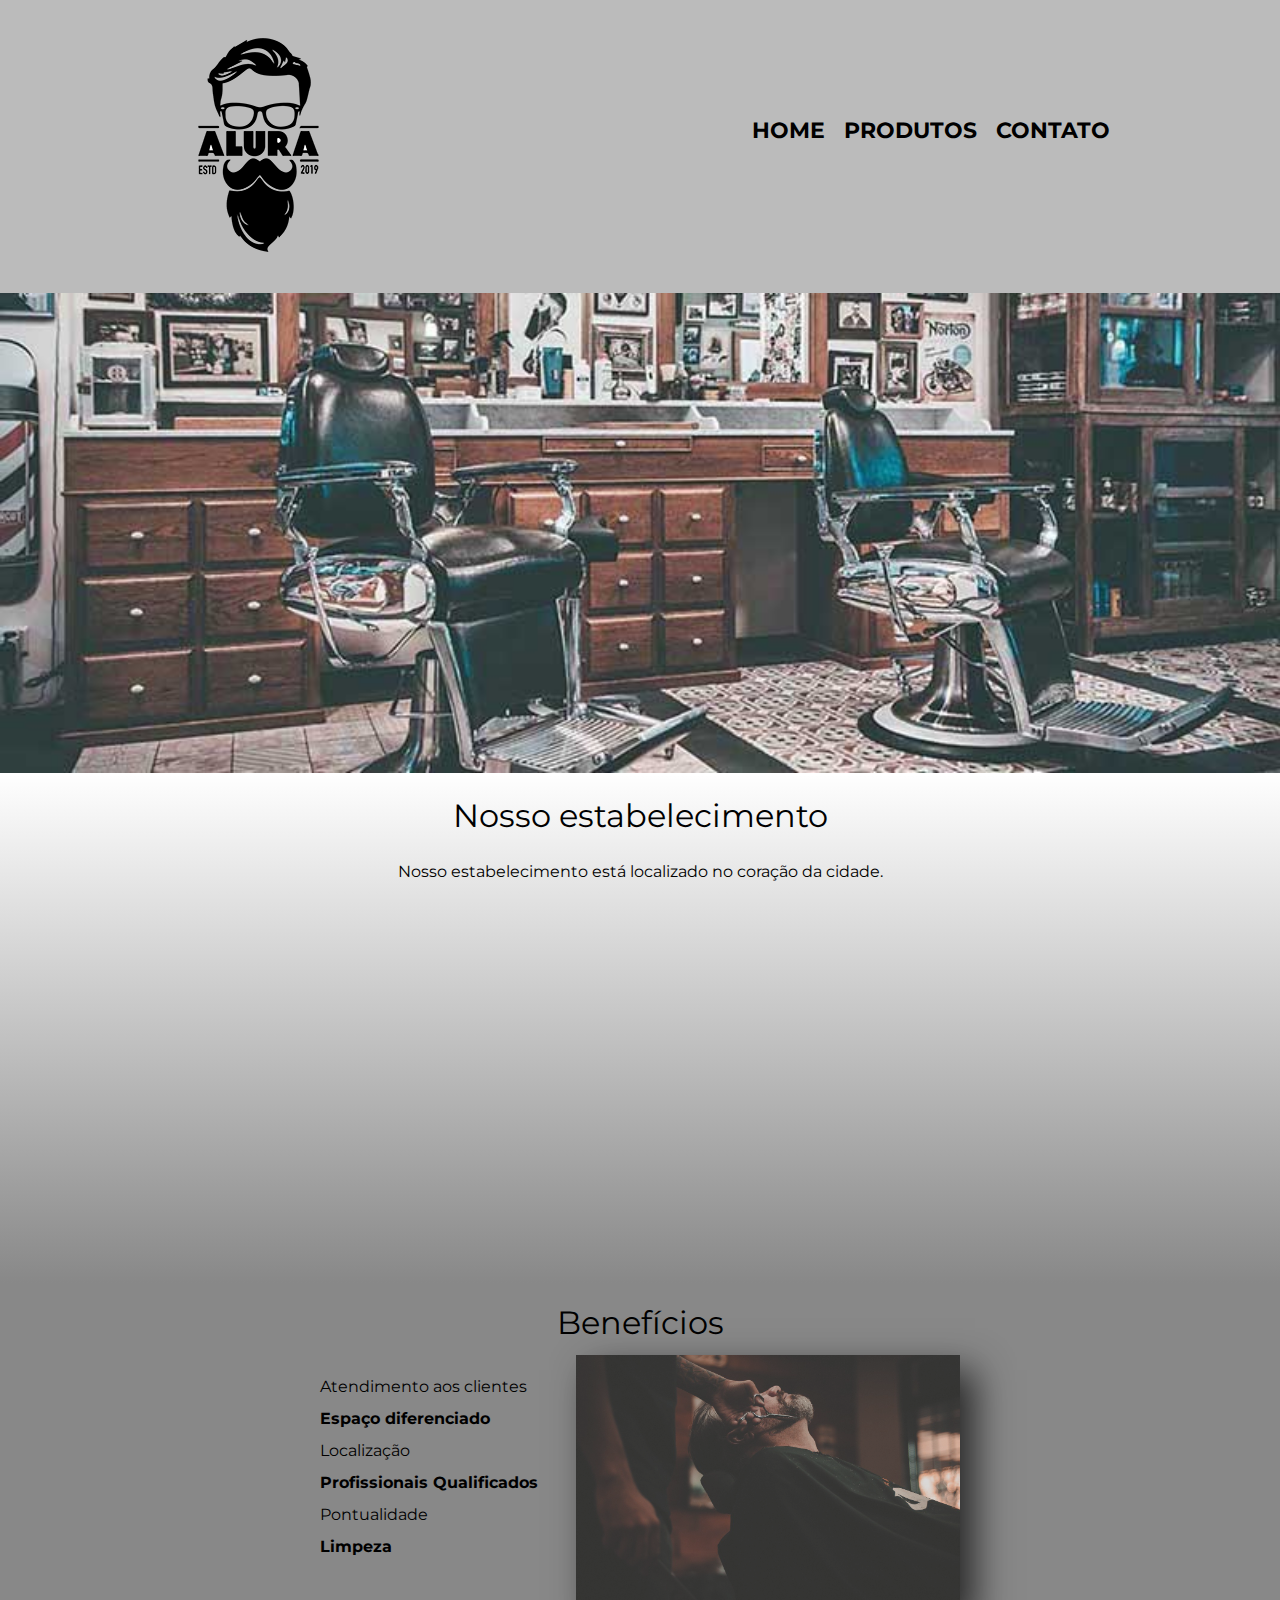
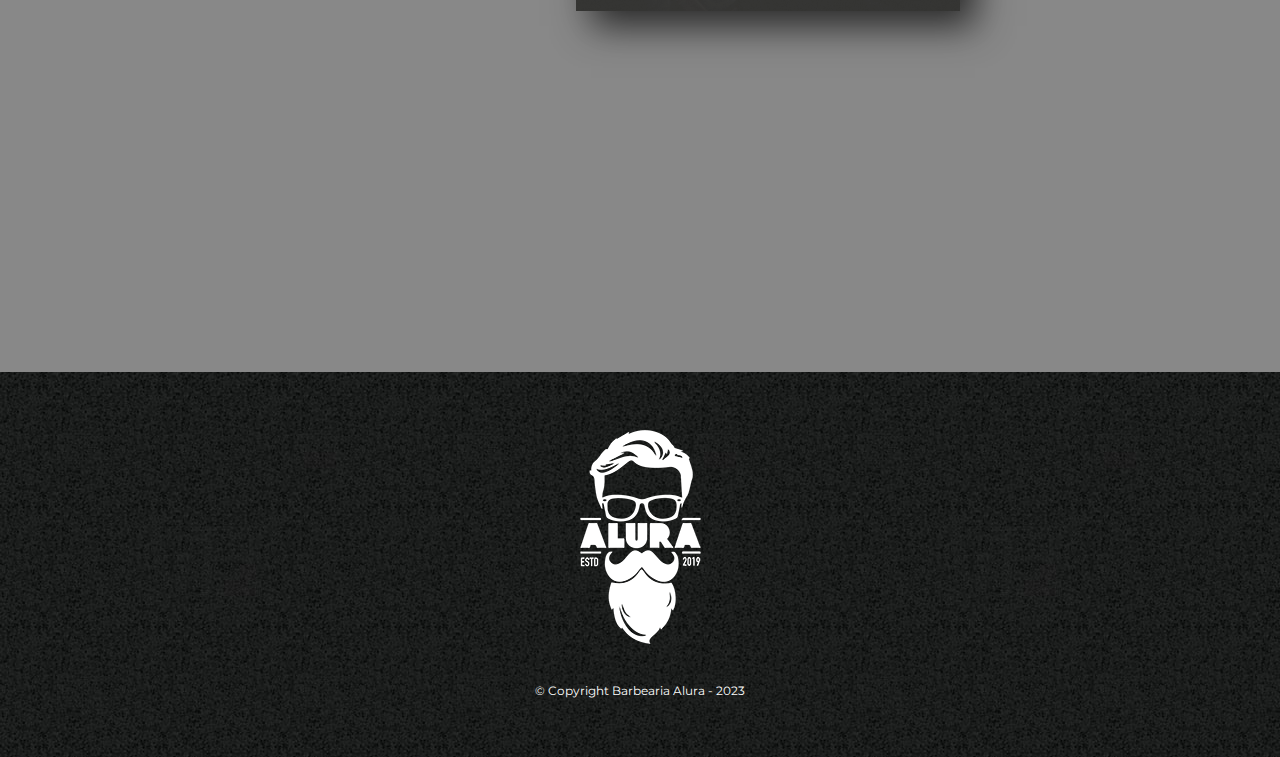
==== index.html @ c45e301c "Add files via upload" ====
<!DOCTYPE html>
<html lang="pt-br">
    <head>
        <meta charset="UTF-8">
        <meta name="viewport" content="width=device-width, initial-scale=1.0">
        <title>Barbearia Alura</title>
        <link rel="stylesheet" href="reset.css">
        <link rel="stylesheet" href="style.css">
        <link href="https://fonts.googleapis.com/css2?family=Montserrat&display=swap" rel="stylesheet">
    </head>

    <body>
        <header>
            <div class="caixa">
                <h1><img src="./img/logo.png" alt="Logo da Barbearia Alura"></h1>
                <nav>
                    <ul>
                        <li><a href="./index.html">Home</a> </li>
                        <li><a href="./produtos.html">Produtos</a> </li>
                        <li><a href="./contato.html">Contato</a> </li>
                    </ul>
                </nav>
            </div>    
        </header>

            <img class="banner" src="./img/banner.jpg" alt="">

        <main>
            <section class="mapa">
                <h3 class="titulo-principal">Nosso estabelecimento</h3>
                <p>Nosso estabelecimento está localizado no coração da cidade.</p>

                <iframe src="https://www.google.com/maps/embed?pb=!1m18!1m12!1m3!1d3656.4414642664747!2d-46.
                63501512499068!3d-23.588495378781168!2m3!1f0!2f0!3f0!3m2!1i1024!2i768!4f13.1!3m3!1m2!1s0x94
                ce5ba6816fe839%3A0xda8627521b8e4b90!2sAlura!5e0!3m2!1spt-BR!2sbr!4v1689883230634!5m2!1spt-BR!2sbr"
                width="100%" height="100%" style="border:0;" allowfullscreen="" loading="lazy" referrerpolicy=
                "no-referrer-when-downgrade"></iframe>
            </section>

            <section class="beneficios">
                <h3 class="titulo-principal">Benefícios</h3>

                <div class="conteudo-beneficios">
                    <ul class="lista-beneficios">
                        <li class="itens">Atendimento aos clientes</li>
                        <li class="itens">Espaço diferenciado</li>
                        <li class="itens">Localização</li>
                        <li class="itens">Profissionais Qualificados</li>
                        <li class="itens">Pontualidade</li>
                        <li class="itens">Limpeza</li>
                    </ul><img src="./img/beneficios.jpg" alt="" class="imagem-beneficios">
                </div>    
                <div class="video">
                    <iframe width="100%" height="315" src="https://www.youtube.com/embed/wcVVXUV0YUY"
                    title="YouTube video player" frameborder="0" allow="accelerometer; autoplay; clipboard-write;
                    encrypted-media; gyroscope; picture-in-picture; web-share" allowfullscreen></iframe>
                </div>
            </section>
        </main>

        <footer>
            <img src="./img/logo-branco.png" alt="Logo da Barbearia Alura">
            <p class="copyright">&copy Copyright Barbearia Alura - 2023</p>
        </footer>
            
    </body>
</html>
---- style.css ----
body {
    font-family: 'Montserrat', sans-serif;
}

header {
    background: #bbbbbb;
    padding: 20px 0;
}

nav {
    position: absolute;
    top: 100px;
    right: 0;
}

nav li {
    display: inline-block;
    margin: 0 0 0 15px;
}

nav a {
    text-transform: uppercase;
    color: #000000;
    font-weight: bold;
    font-size: 22px;
    text-decoration: none;
}

nav a:hover {
    color: #c78c19;
}

.caixa {
    position: relative;
    margin: 0 auto;
    width: 940px;
}

.produtos-principal {
    text-align: center;
}

.produtos {
    width: 940px;
    margin: 10px auto;
    text-align: center;
    padding: 50px 0;
}

.produtos li{
    display: inline-block;
    width: 30%;
    vertical-align: top;
    margin: 0 1.5%;
    padding: 30px 20px;
    box-sizing: border-box;
    border: 2px black solid;
    border-radius: 40px;
}

.produtos li:hover {
    border-color: #c78c19;
}

.produtos li:active {
    border-color: green;
}

.produtos li:hover h2 {
    font-size: 34px;
}

.produtos h2 {
    font-size: 30px;
    font-weight: bold;
}

.produto-preco {
    font-size: 22px;
    font-weight: bold;
    margin: 10px 0 0;
}

.produto-descricao {
    font-size: 18px;
}

footer {
    display: inline-block;
    width: 100%;
    text-align: center;
    background: url("./img/bg.jpg");
    padding: 40px 0;
}

.copyright {
    color: #ffffff;
    font-size: 12px;
    margin: 20px 0;
}

.banner {
    width: 100%;
}

.principal {
    margin: auto;
    background: #feaaaa;
    padding: 3em 0;
}

section p {
    text-align: justify;
    margin: 0 300px 0 440px;
}

.principal strong {
    font-weight: bold;
}

.principal em {
    font-style: italic;
}

.titulo-principal {
    padding: 0.5em 0;
    text-align: center;
    font-size: 2em;
    clear: left;
}

.utensilios {
    width: 120px;
    float: left;
    opacity: 70%;
    box-shadow: 5px 5px 15px;
}

.utensilios:hover {
    opacity: 100%; 
}

.mapa {
    padding: 0.5em 0;
    background: linear-gradient(#fefefe, #888888);
}

.mapa p {
    margin: 1em 0 2em;
    text-align: center;
}

.mapa iframe {
    width: 940px;
    height: 360px;
}

.principal div {
    margin: 0 290px;
}

section ul {
    margin: 1em 0;
}

.beneficios {
    padding: .5em 0;
    background: #888888;
}

.conteudo-beneficios {
    width: 640px;
    margin: 0 auto;
}

.lista-beneficios {
    width: 40%;
    display: inline-block;
    vertical-align: top;
}

.itens {
    line-height: 2em;
}

.itens:nth-child(2n) {
    font-weight: bold;
}

.imagem-beneficios {
    width: 60%;
    opacity: 70%;
    box-shadow: 15px 15px 35px;
}

.imagem-beneficios:hover {
    width: 60%;
    opacity: 100%;
}

.video {
    width: 560px;
    margin: 1em auto; 
}

@media screen and (max-width: 480px) {
    .caixa, .principal, .conteudo-beneficios, .mapa iframe, .video {
        width: auto;
    }
    h1 {    
        text-align: center;
    }
    nav {
        position: static;
    }

    .lista-beneficios, .imagem-beneficios {
        width: 100%;
    }
}
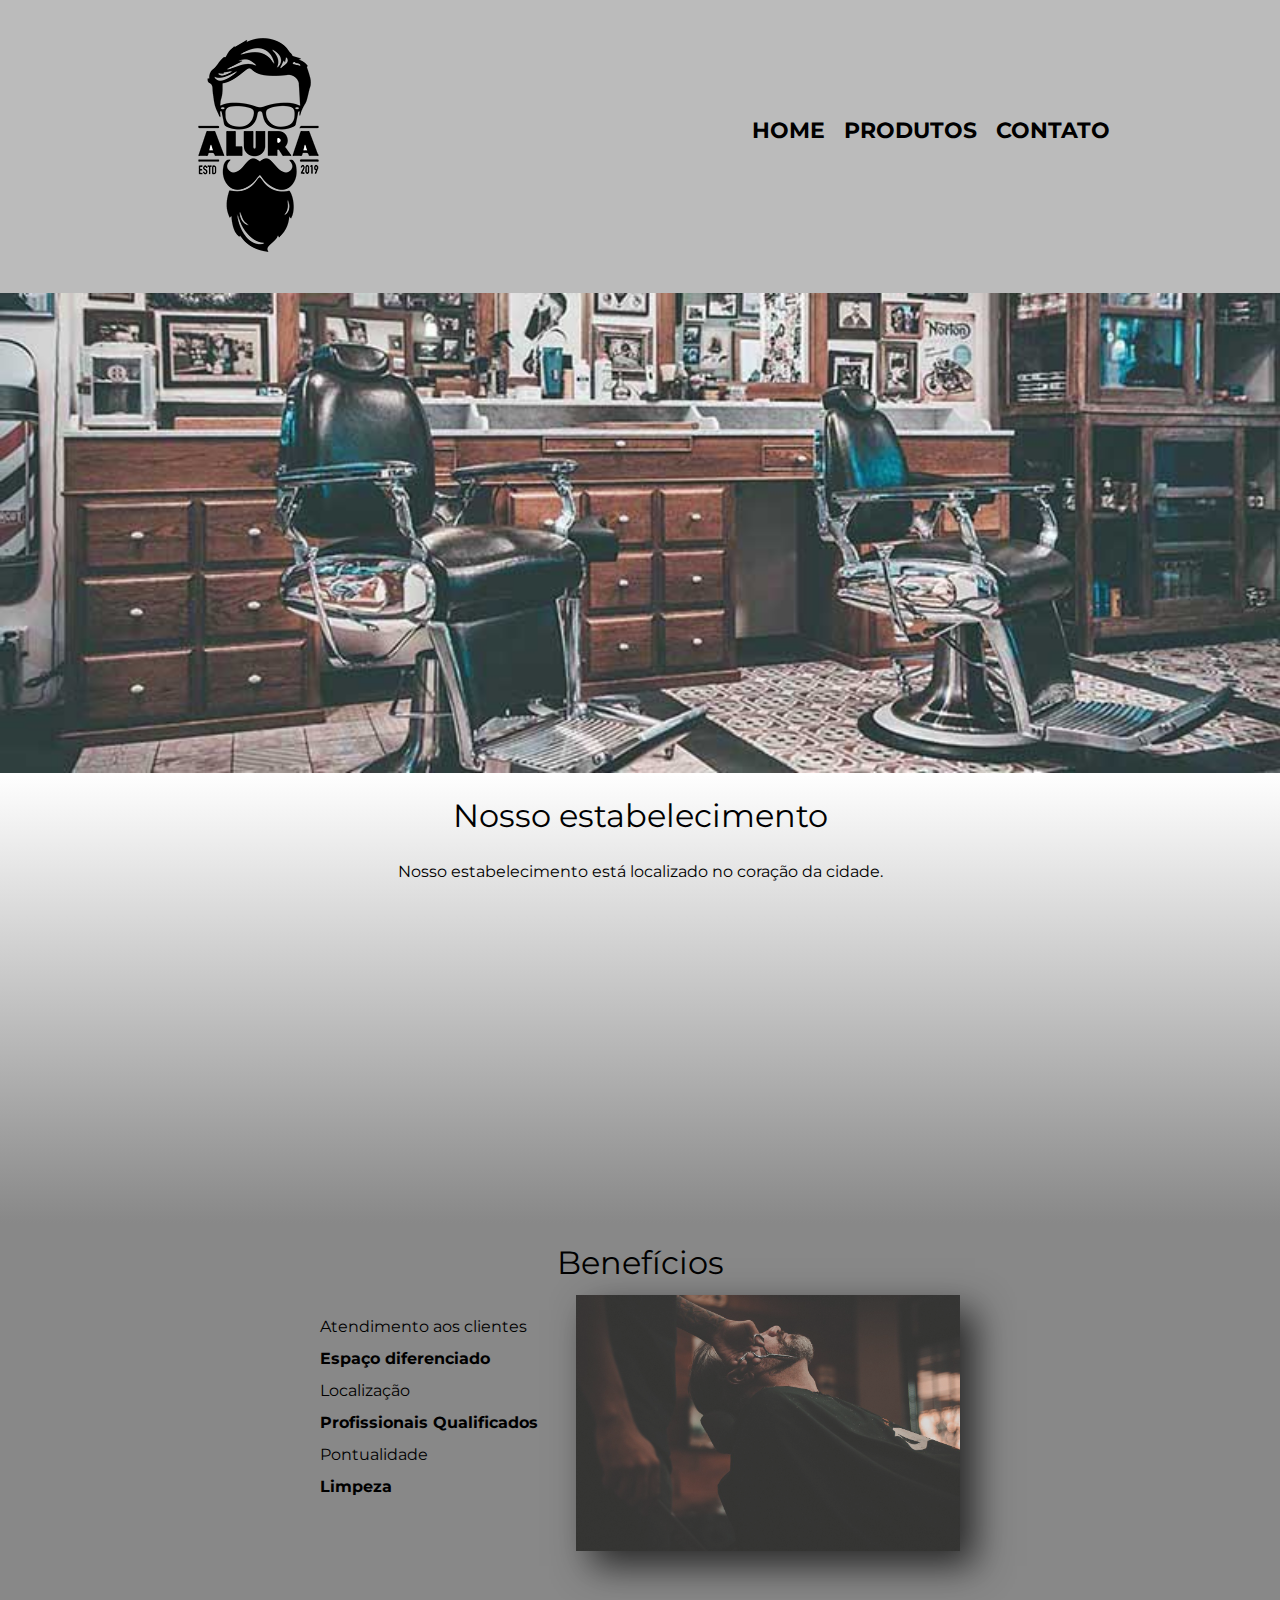
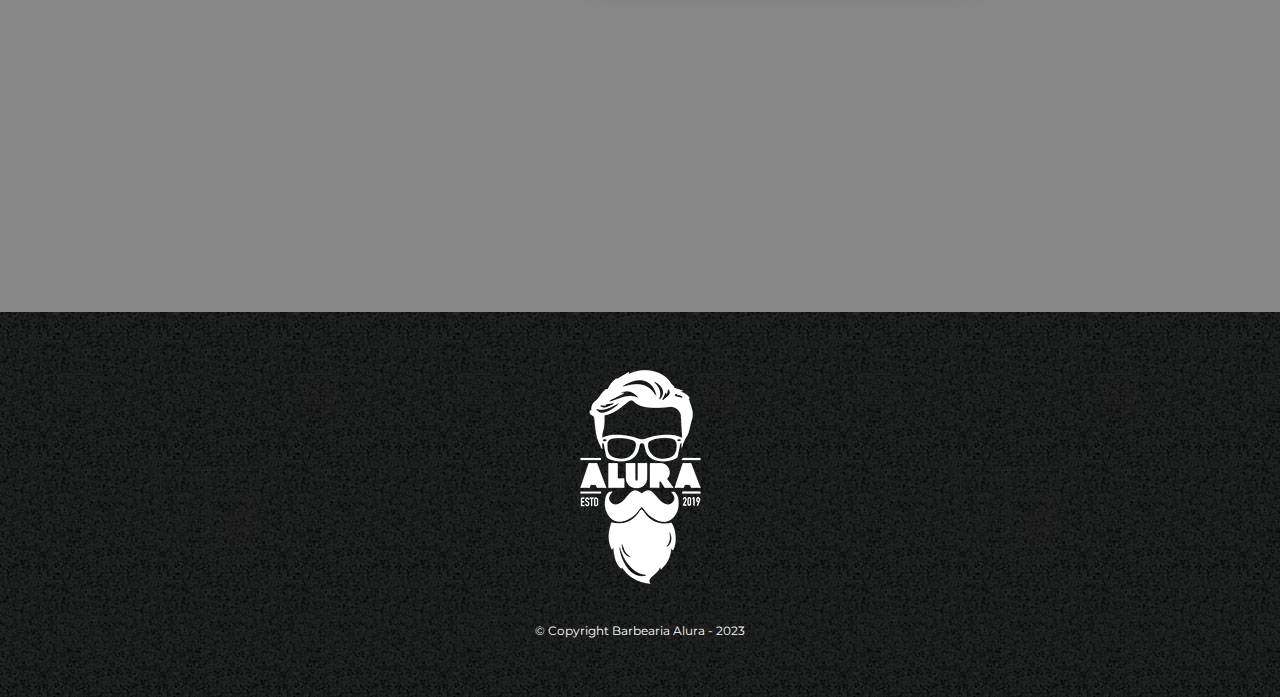
==== commit 0ee1b704: "Atualização" ====
--- a/index.html
+++ b/index.html
@@ -29,17 +29,19 @@
             <section class="mapa">
                 <h3 class="titulo-principal">Nosso estabelecimento</h3>
                 <p>Nosso estabelecimento está localizado no coração da cidade.</p>
-
-                <iframe src="https://www.google.com/maps/embed?pb=!1m18!1m12!1m3!1d3656.4414642664747!2d-46.
-                63501512499068!3d-23.588495378781168!2m3!1f0!2f0!3f0!3m2!1i1024!2i768!4f13.1!3m3!1m2!1s0x94
-                ce5ba6816fe839%3A0xda8627521b8e4b90!2sAlura!5e0!3m2!1spt-BR!2sbr!4v1689883230634!5m2!1spt-BR!2sbr"
-                width="100%" height="100%" style="border:0;" allowfullscreen="" loading="lazy" referrerpolicy=
-                "no-referrer-when-downgrade"></iframe>
+                
+                <div class="mapa-conteudo">
+                    <iframe src="https://www.google.com/maps/embed?pb=!1m18!1m12!1m3!1d3656.4414642664747!2d-46.
+                    63501512499068!3d-23.588495378781168!2m3!1f0!2f0!3f0!3m2!1i1024!2i768!4f13.1!3m3!1m2!1s0x94
+                    ce5ba6816fe839%3A0xda8627521b8e4b90!2sAlura!5e0!3m2!1spt-BR!2sbr!4v1689883230634!5m2!1spt-BR!2sbr"
+                    width="100%" height="300px" style="border:0;" allowfullscreen="" loading="lazy" referrerpolicy=
+                    "no-referrer-when-downgrade">
+                </iframe>
+                </div>
             </section>
 
             <section class="beneficios">
                 <h3 class="titulo-principal">Benefícios</h3>
-
                 <div class="conteudo-beneficios">
                     <ul class="lista-beneficios">
                         <li class="itens">Atendimento aos clientes</li>
--- a/style.css
+++ b/style.css
@@ -143,6 +143,12 @@
 .mapa {
     padding: 0.5em 0;
     background: linear-gradient(#fefefe, #888888);
+    display: block;
+}
+
+.mapa-conteudo {
+    width: 940px;
+    margin: 0 auto;
 }
 
 .mapa p {
@@ -150,9 +156,12 @@
     text-align: center;
 }
 
+.section {
+    display: block;
+}
+
 .mapa iframe {
-    width: 940px;
-    height: 360px;
+    align-items: center;
 }
 
 .principal div {
